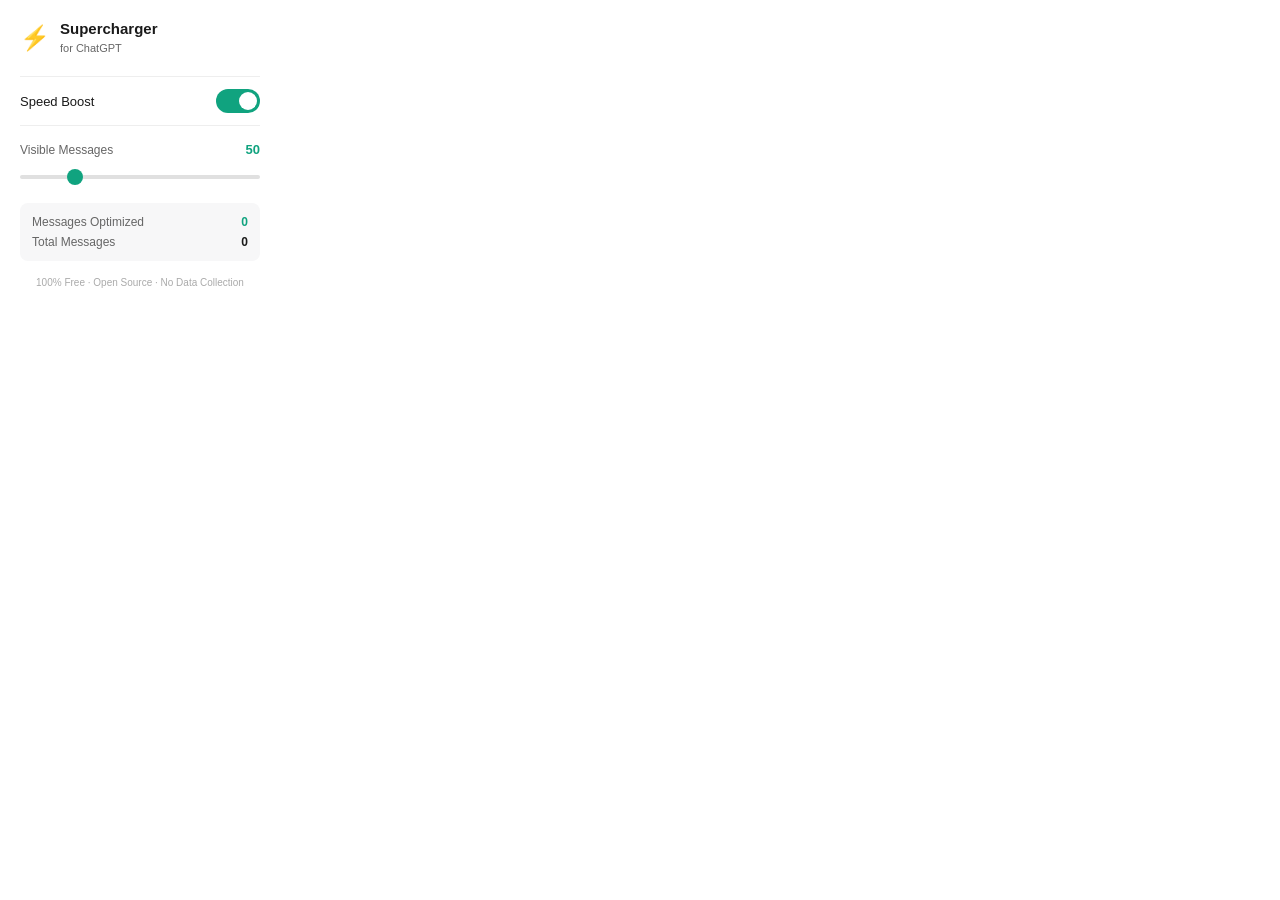
==== popup.html @ 37b3939e "Initial release: Supercharger for ChatGPT v1.0.0 Free Chrome extension that eliminates browser lag i" ====
<!DOCTYPE html>
<html lang="en">
<head>
  <meta charset="UTF-8">
  <style>
    * { margin: 0; padding: 0; box-sizing: border-box; }
    body {
      width: 280px;
      font-family: -apple-system, BlinkMacSystemFont, 'Segoe UI', sans-serif;
      background: #fff;
      color: #1a1a1a;
      padding: 20px;
    }
    .header {
      display: flex;
      align-items: center;
      gap: 10px;
      margin-bottom: 20px;
    }
    .header-icon {
      font-size: 24px;
    }
    .header h1 {
      font-size: 15px;
      font-weight: 600;
      line-height: 1.2;
    }
    .header span {
      font-size: 11px;
      color: #666;
      font-weight: 400;
    }
    .toggle-row {
      display: flex;
      align-items: center;
      justify-content: space-between;
      padding: 12px 0;
      border-top: 1px solid #eee;
      border-bottom: 1px solid #eee;
    }
    .toggle-label {
      font-size: 13px;
      font-weight: 500;
    }
    .toggle {
      position: relative;
      width: 44px;
      height: 24px;
    }
    .toggle input {
      opacity: 0;
      width: 0;
      height: 0;
    }
    .toggle-slider {
      position: absolute;
      cursor: pointer;
      top: 0; left: 0; right: 0; bottom: 0;
      background: #ccc;
      border-radius: 24px;
      transition: 0.2s;
    }
    .toggle-slider:before {
      content: "";
      position: absolute;
      height: 18px;
      width: 18px;
      left: 3px;
      bottom: 3px;
      background: white;
      border-radius: 50%;
      transition: 0.2s;
    }
    .toggle input:checked + .toggle-slider {
      background: #10a37f;
    }
    .toggle input:checked + .toggle-slider:before {
      transform: translateX(20px);
    }
    .slider-section {
      padding: 16px 0;
    }
    .slider-header {
      display: flex;
      justify-content: space-between;
      align-items: center;
      margin-bottom: 8px;
    }
    .slider-header label {
      font-size: 12px;
      color: #666;
    }
    .slider-header .value {
      font-size: 13px;
      font-weight: 600;
      color: #10a37f;
    }
    input[type="range"] {
      width: 100%;
      height: 4px;
      -webkit-appearance: none;
      appearance: none;
      background: #e0e0e0;
      border-radius: 2px;
      outline: none;
    }
    input[type="range"]::-webkit-slider-thumb {
      -webkit-appearance: none;
      appearance: none;
      width: 16px;
      height: 16px;
      border-radius: 50%;
      background: #10a37f;
      cursor: pointer;
    }
    .stats {
      background: #f7f7f8;
      border-radius: 8px;
      padding: 12px;
      margin-top: 4px;
    }
    .stat-row {
      display: flex;
      justify-content: space-between;
      align-items: center;
      font-size: 12px;
      color: #666;
    }
    .stat-row + .stat-row {
      margin-top: 6px;
    }
    .stat-value {
      font-weight: 600;
      color: #1a1a1a;
    }
    .stat-value.active {
      color: #10a37f;
    }
    .footer {
      margin-top: 16px;
      text-align: center;
      font-size: 10px;
      color: #aaa;
    }
  </style>
</head>
<body>
  <div class="header">
    <div class="header-icon">&#9889;</div>
    <div>
      <h1>Supercharger</h1>
      <span>for ChatGPT</span>
    </div>
  </div>

  <div class="toggle-row">
    <span class="toggle-label">Speed Boost</span>
    <label class="toggle">
      <input type="checkbox" id="enabled" checked>
      <span class="toggle-slider"></span>
    </label>
  </div>

  <div class="slider-section">
    <div class="slider-header">
      <label>Visible Messages</label>
      <span class="value" id="slider-value">50</span>
    </div>
    <input type="range" id="visible-count" min="10" max="200" step="5" value="50">
  </div>

  <div class="stats">
    <div class="stat-row">
      <span>Messages Optimized</span>
      <span class="stat-value active" id="optimized-count">0</span>
    </div>
    <div class="stat-row">
      <span>Total Messages</span>
      <span class="stat-value" id="total-count">0</span>
    </div>
  </div>

  <div class="footer">
    100% Free &middot; Open Source &middot; No Data Collection
  </div>

  <script src="popup.js"></script>
</body>
</html>
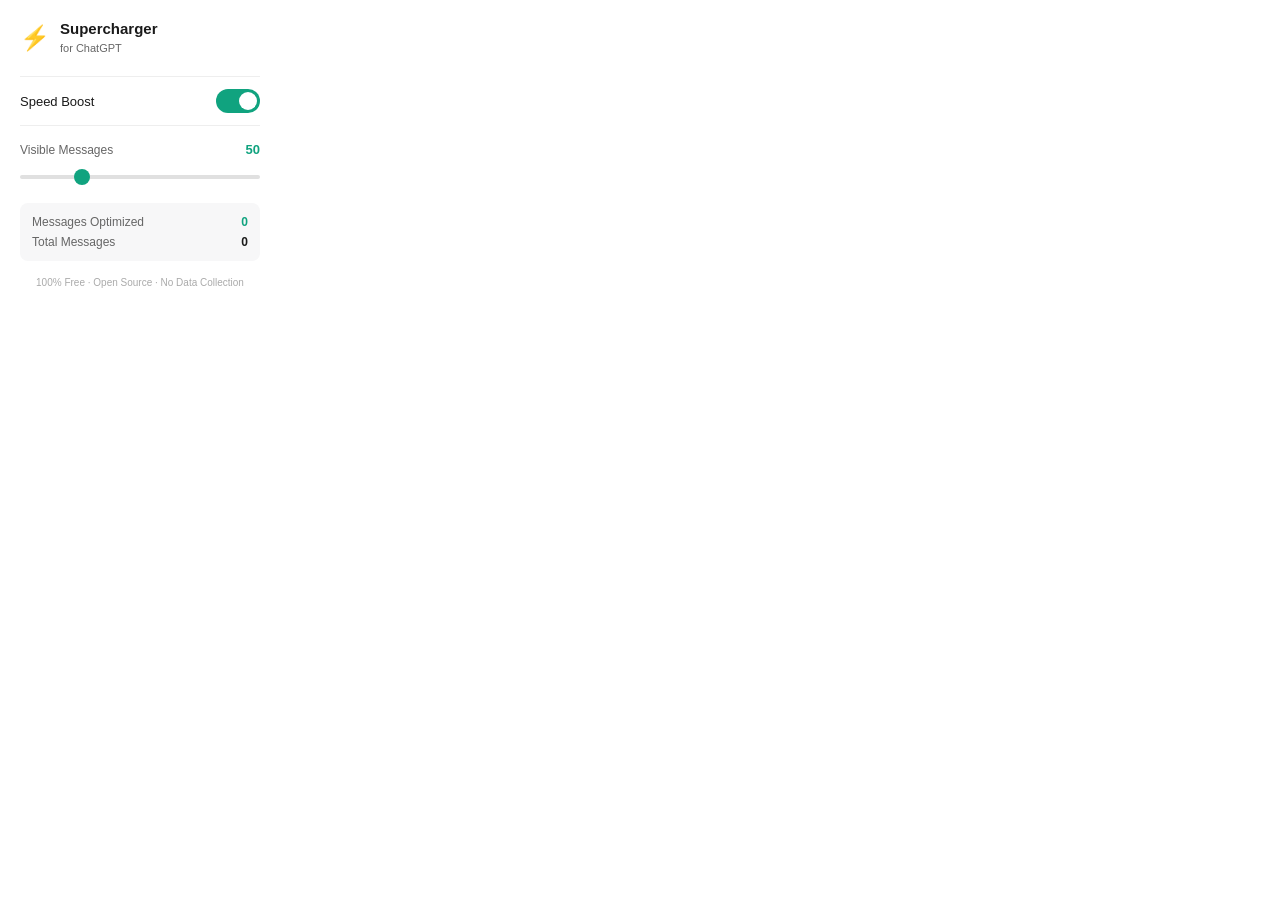
==== commit a2563694: "Improve UX: status messages, lower slider minimum to 2 - Slider now goes from 2-200 (was 10-200) so " ====
--- a/popup.html
+++ b/popup.html
@@ -166,8 +166,10 @@
       <label>Visible Messages</label>
       <span class="value" id="slider-value">50</span>
     </div>
-    <input type="range" id="visible-count" min="10" max="200" step="5" value="50">
+    <input type="range" id="visible-count" min="2" max="200" step="1" value="50">
   </div>
+
+  <div id="status-msg" style="text-align:center;font-size:11px;color:#10a37f;padding:4px 0 8px;display:none;"></div>
 
   <div class="stats">
     <div class="stat-row">
